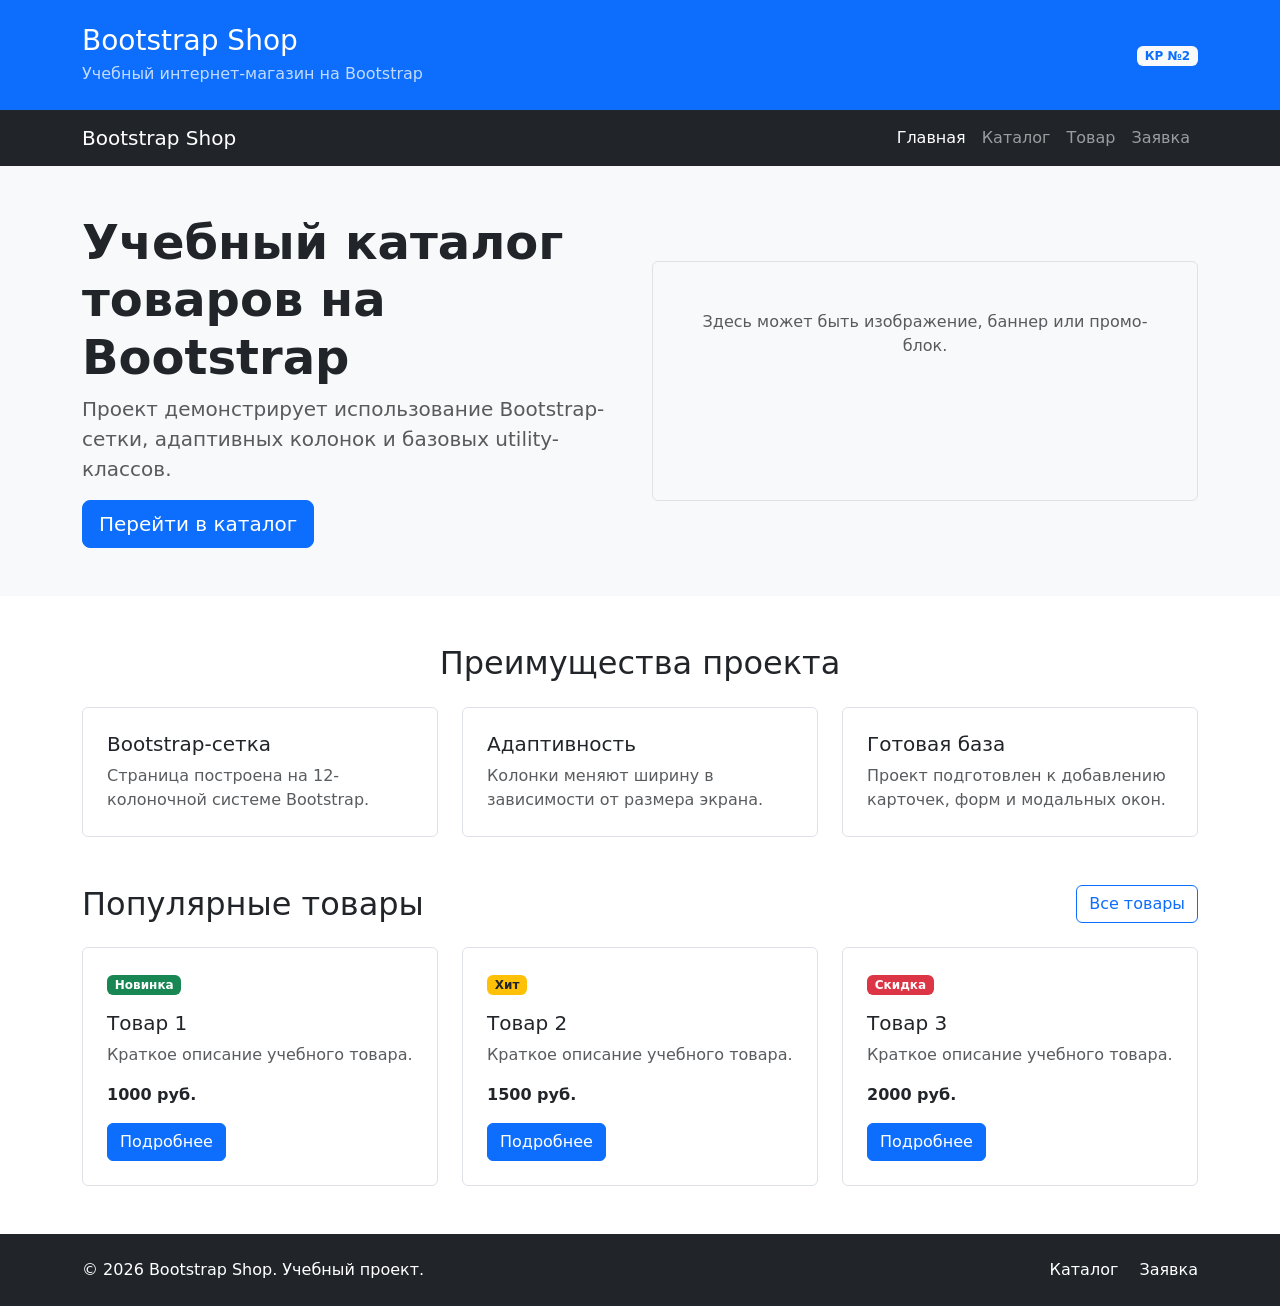
==== index.html @ b931f5eb "feat: create Bootstrap grid homepage" ====
<!DOCTYPE html>
<html lang="ru">
<head>
  <meta charset="UTF-8">
  <meta name="viewport" content="width=device-width, initial-scale=1.0">
  <title>Главная — Bootstrap Shop</title>
  <link href="https://cdn.jsdelivr.net/npm/bootstrap@5.3.3/dist/css/bootstrap.min.css" rel="stylesheet">
  <link rel="stylesheet" href="css/custom.css">
</head>
<body>
<header class="bg-primary text-white py-4">
  <div class="container">
    <div class="row align-items-center">
      <div class="col-12 col-md-8">
        <h1 class="h3 mb-1">Bootstrap Shop</h1>
        <p class="mb-0 opacity-75">
          Учебный интернет-магазин на Bootstrap
        </p>
      </div>

      <div class="col-12 col-md-4 text-md-end mt-3 mt-md-0">
        <span class="badge bg-light text-primary">
          КР №2
        </span>
      </div>
    </div>
  </div>
</header>

<nav class="navbar navbar-expand-lg navbar-dark bg-dark">
  <div class="container">
    <a class="navbar-brand" href="index.html">Bootstrap Shop</a>

    <button
      class="navbar-toggler"
      type="button"
      data-bs-toggle="collapse"
      data-bs-target="#mainNavbar"
      aria-controls="mainNavbar"
      aria-expanded="false"
      aria-label="Переключить навигацию"
    >
      <span class="navbar-toggler-icon"></span>
    </button>

    <div class="collapse navbar-collapse" id="mainNavbar">
      <ul class="navbar-nav ms-auto">
        <li class="nav-item">
          <a class="nav-link active" aria-current="page" href="index.html">
            Главная
          </a>
        </li>
        <li class="nav-item">
          <a class="nav-link" href="catalog.html">Каталог</a>
        </li>
        <li class="nav-item">
          <a class="nav-link" href="product.html">Товар</a>
        </li>
        <li class="nav-item">
          <a class="nav-link" href="order.html">Заявка</a>
        </li>
      </ul>
    </div>
  </div>
</nav>

<main>
  <section class="container-fluid bg-light py-5">
    <div class="container">
      <div class="row align-items-center g-4">
        <div class="col-12 col-lg-6">
          <h2 class="display-5 fw-bold">
            Учебный каталог товаров на Bootstrap
          </h2>
          <p class="lead text-muted">
            Проект демонстрирует использование Bootstrap-сетки,
            адаптивных колонок и базовых utility-классов.
          </p>
          <a class="btn btn-primary btn-lg" href="catalog.html">
            Перейти в каталог
          </a>
        </div>

        <div class="col-12 col-lg-6">
          <div class="placeholder-box p-5 bg-light border rounded text-center">
            <p class="mb-0 text-muted">
              Здесь может быть изображение, баннер или промо-блок.
            </p>
          </div>
        </div>
      </div>
    </div>
  </section>
<section class="container my-5">
  <h2 class="text-center mb-4">Преимущества проекта</h2>

  <div class="row g-4">
    <div class="col-12 col-md-4">
      <div class="p-4 border rounded h-100 bg-white">
        <h3 class="h5">Bootstrap-сетка</h3>
        <p class="mb-0 text-muted">
          Страница построена на 12-колоночной системе Bootstrap.
        </p>
      </div>
    </div>

    <div class="col-12 col-md-4">
      <div class="p-4 border rounded h-100 bg-white">
        <h3 class="h5">Адаптивность</h3>
        <p class="mb-0 text-muted">
          Колонки меняют ширину в зависимости от размера экрана.
        </p>
      </div>
    </div>

    <div class="col-12 col-md-4">
      <div class="p-4 border rounded h-100 bg-white">
        <h3 class="h5">Готовая база</h3>
        <p class="mb-0 text-muted">
          Проект подготовлен к добавлению карточек, форм и модальных окон.
        </p>
      </div>
    </div>
  </div>
</section>

<section class="container my-5">
  <div class="d-flex justify-content-between align-items-center mb-4">
    <h2 class="mb-0">Популярные товары</h2>
    <a class="btn btn-outline-primary" href="catalog.html">
      Все товары
    </a>
  </div>

  <div class="row g-4">
    <div class="col-12 col-md-6 col-lg-4">
      <div class="border rounded h-100 p-4">
        <span class="badge bg-success mb-3">Новинка</span>
        <h3 class="h5">Товар 1</h3>
        <p class="text-muted">
          Краткое описание учебного товара.
        </p>
        <p class="fw-bold mb-3">1000 руб.</p>
        <a class="btn btn-primary" href="product.html">
          Подробнее
        </a>
      </div>
    </div>

    <div class="col-12 col-md-6 col-lg-4">
      <div class="border rounded h-100 p-4">
        <span class="badge bg-warning text-dark mb-3">Хит</span>
        <h3 class="h5">Товар 2</h3>
        <p class="text-muted">
          Краткое описание учебного товара.
        </p>
        <p class="fw-bold mb-3">1500 руб.</p>
        <a class="btn btn-primary" href="product.html">
          Подробнее
        </a>
      </div>
    </div>

    <div class="col-12 col-md-6 col-lg-4">
      <div class="border rounded h-100 p-4">
        <span class="badge bg-danger mb-3">Скидка</span>
        <h3 class="h5">Товар 3</h3>
        <p class="text-muted">
          Краткое описание учебного товара.
        </p>
        <p class="fw-bold mb-3">2000 руб.</p>
        <a class="btn btn-primary" href="product.html">
          Подробнее
        </a>
      </div>
    </div>
  </div>
</section>
</main>

<footer class="bg-dark text-white py-4 mt-5">
  <div class="container">
    <div class="row align-items-center g-3">
      <div class="col-12 col-md-6">
        <p class="mb-0">
          &copy; 2026 Bootstrap Shop. Учебный проект.
        </p>
      </div>

      <div class="col-12 col-md-6 text-md-end">
        <a class="text-white text-decoration-none me-3" href="catalog.html">
          Каталог
        </a>
        <a class="text-white text-decoration-none" href="order.html">
          Заявка
        </a>
      </div>
    </div>
  </div>
</footer>

<script src="https://cdn.jsdelivr.net/npm/bootstrap@5.3.3/dist/js/bootstrap.bundle.min.js"></script>
</body>
</html>
---- css/custom.css ----
body {
  min-height: 100vh;
}

.placeholder-box {
  min-height: 240px;
}
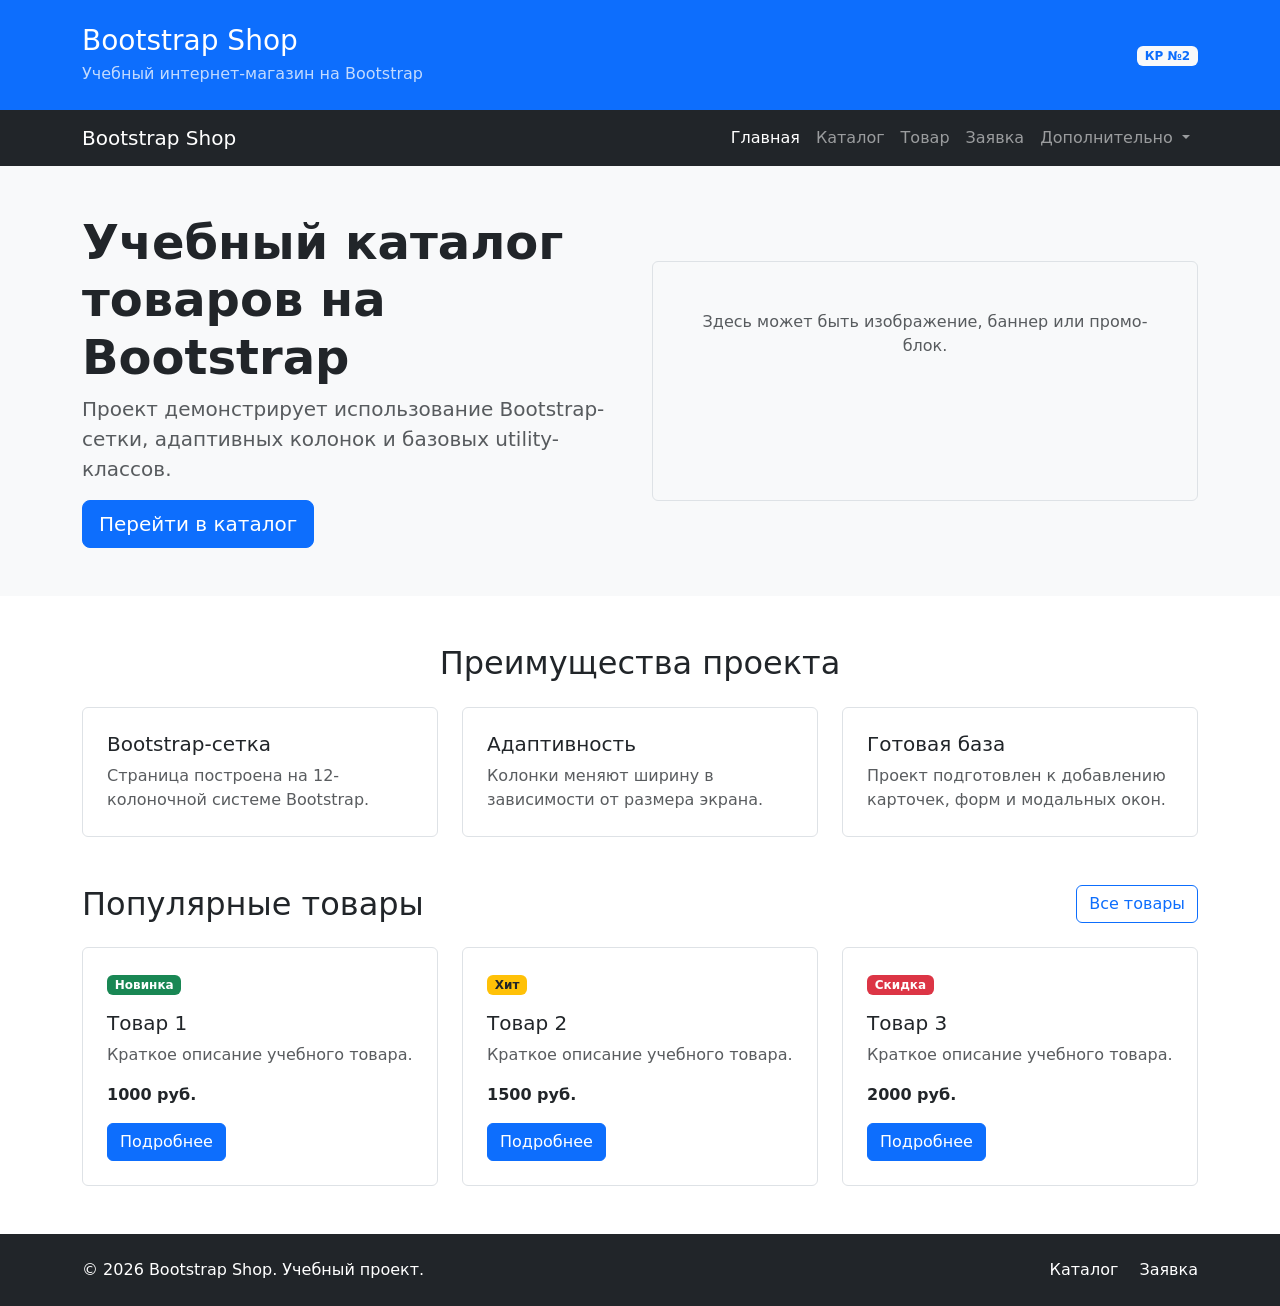
==== commit ff74de49: "feat: add Bootstrap components pages" ====
--- a/index.html
+++ b/index.html
@@ -4,7 +4,7 @@
   <meta charset="UTF-8">
   <meta name="viewport" content="width=device-width, initial-scale=1.0">
   <title>Главная — Bootstrap Shop</title>
-  <link href="https://cdn.jsdelivr.net/npm/bootstrap@5.3.3/dist/css/bootstrap.min.css" rel="stylesheet">
+  <link href="https://cdn.jsdelivr.net/npm/bootstrap@5.3.8/dist/css/bootstrap.min.css" rel="stylesheet">
   <link rel="stylesheet" href="css/custom.css">
 </head>
 <body>
@@ -46,18 +46,36 @@
     <div class="collapse navbar-collapse" id="mainNavbar">
       <ul class="navbar-nav ms-auto">
         <li class="nav-item">
-          <a class="nav-link active" aria-current="page" href="index.html">
-            Главная
+          <a class="nav-link active" aria-current="page" href="index.html">Главная</a>
+        </li>
+
+        <li class="nav-item">
+          <a class="nav-link" href="catalog.html">Каталог</a>
+        </li>
+
+        <li class="nav-item">
+          <a class="nav-link" href="product.html">Товар</a>
+        </li>
+
+        <li class="nav-item">
+          <a class="nav-link" href="order.html">Заявка</a>
+        </li>
+
+        <li class="nav-item dropdown">
+          <a
+            class="nav-link dropdown-toggle"
+            href="#"
+            role="button"
+            data-bs-toggle="dropdown"
+            aria-expanded="false"
+          >
+            Дополнительно
           </a>
-        </li>
-        <li class="nav-item">
-          <a class="nav-link" href="catalog.html">Каталог</a>
-        </li>
-        <li class="nav-item">
-          <a class="nav-link" href="product.html">Товар</a>
-        </li>
-        <li class="nav-item">
-          <a class="nav-link" href="order.html">Заявка</a>
+          <ul class="dropdown-menu">
+            <li><a class="dropdown-item" href="catalog.html">Все товары</a></li>
+            <li><a class="dropdown-item" href="order.html">Оформить заявку</a></li>
+            <li><a class="dropdown-item" href="index.html#popular">Популярное</a></li>
+          </ul>
         </li>
       </ul>
     </div>
@@ -124,7 +142,7 @@
   </div>
 </section>
 
-<section class="container my-5">
+<section class="container my-5" id="popular">
   <div class="d-flex justify-content-between align-items-center mb-4">
     <h2 class="mb-0">Популярные товары</h2>
     <a class="btn btn-outline-primary" href="catalog.html">
@@ -199,6 +217,6 @@
   </div>
 </footer>
 
-<script src="https://cdn.jsdelivr.net/npm/bootstrap@5.3.3/dist/js/bootstrap.bundle.min.js"></script>
+<script src="https://cdn.jsdelivr.net/npm/bootstrap@5.3.8/dist/js/bootstrap.bundle.min.js"></script>
 </body>
 </html>
--- a/css/custom.css
+++ b/css/custom.css
@@ -5,3 +5,12 @@
 .placeholder-box {
   min-height: 240px;
 }
+
+.placeholder-image {
+  min-height: 320px;
+}
+
+.card-img-top {
+  height: 180px;
+  object-fit: cover;
+}
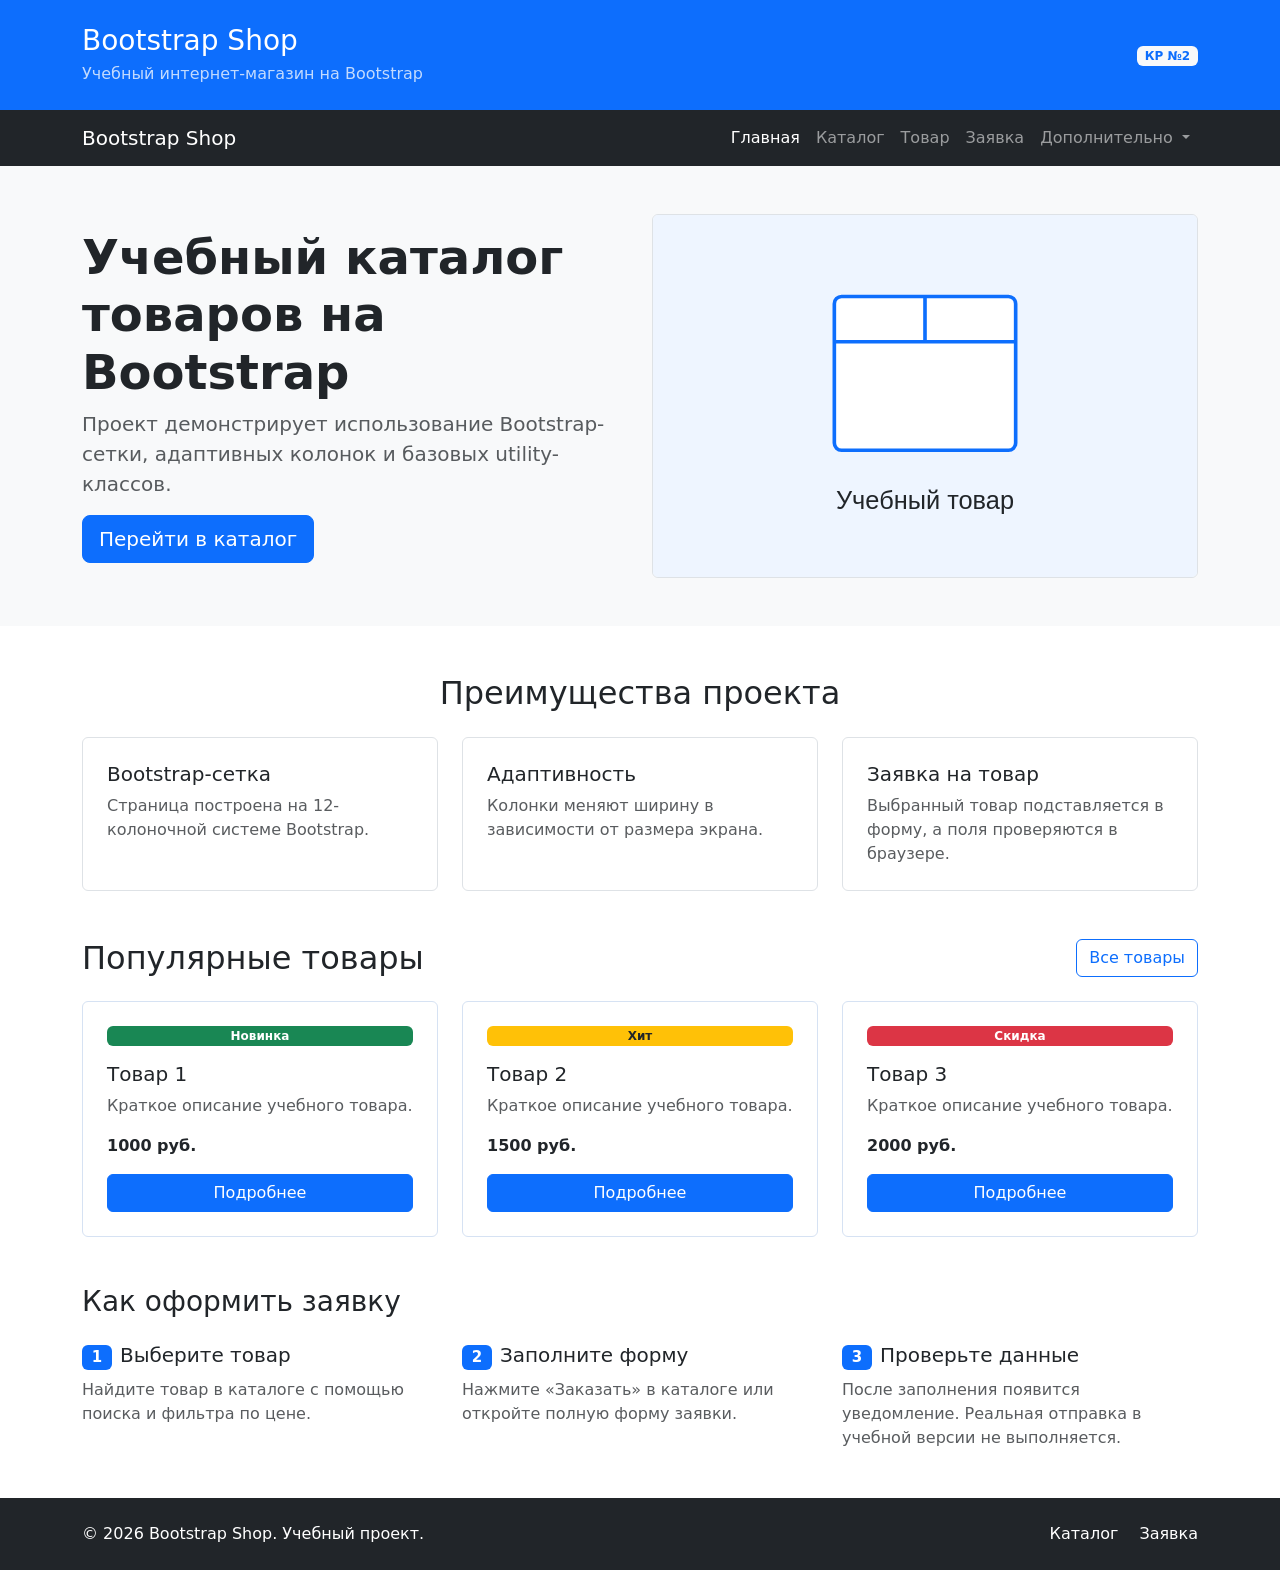
==== commit 1e1594b7: "feat: complete independent improvements for control work 2" ====
--- a/index.html
+++ b/index.html
@@ -4,7 +4,7 @@
   <meta charset="UTF-8">
   <meta name="viewport" content="width=device-width, initial-scale=1.0">
   <title>Главная — Bootstrap Shop</title>
-  <link href="https://cdn.jsdelivr.net/npm/bootstrap@5.3.8/dist/css/bootstrap.min.css" rel="stylesheet">
+  <link href="vendor/bootstrap/css/bootstrap.min.css" rel="stylesheet">
   <link rel="stylesheet" href="css/custom.css">
 </head>
 <body>
@@ -100,11 +100,7 @@
         </div>
 
         <div class="col-12 col-lg-6">
-          <div class="placeholder-box p-5 bg-light border rounded text-center">
-            <p class="mb-0 text-muted">
-              Здесь может быть изображение, баннер или промо-блок.
-            </p>
-          </div>
+          <img src="images/product.svg" class="img-fluid rounded border" alt="Учебное изображение товара" width="600" height="400">
         </div>
       </div>
     </div>
@@ -133,9 +129,9 @@
 
     <div class="col-12 col-md-4">
       <div class="p-4 border rounded h-100 bg-white">
-        <h3 class="h5">Готовая база</h3>
+        <h3 class="h5">Заявка на товар</h3>
         <p class="mb-0 text-muted">
-          Проект подготовлен к добавлению карточек, форм и модальных окон.
+          Выбранный товар подставляется в форму, а поля проверяются в браузере.
         </p>
       </div>
     </div>
@@ -143,7 +139,7 @@
 </section>
 
 <section class="container my-5" id="popular">
-  <div class="d-flex justify-content-between align-items-center mb-4">
+  <div class="d-flex flex-column flex-sm-row justify-content-between align-items-sm-center gap-3 mb-4">
     <h2 class="mb-0">Популярные товары</h2>
     <a class="btn btn-outline-primary" href="catalog.html">
       Все товары
@@ -152,45 +148,63 @@
 
   <div class="row g-4">
     <div class="col-12 col-md-6 col-lg-4">
-      <div class="border rounded h-100 p-4">
+      <div class="card product-card h-100 p-4">
         <span class="badge bg-success mb-3">Новинка</span>
         <h3 class="h5">Товар 1</h3>
         <p class="text-muted">
           Краткое описание учебного товара.
         </p>
         <p class="fw-bold mb-3">1000 руб.</p>
-        <a class="btn btn-primary" href="product.html">
+        <a class="btn btn-primary" href="product.html?product=product-1">
           Подробнее
         </a>
       </div>
     </div>
 
     <div class="col-12 col-md-6 col-lg-4">
-      <div class="border rounded h-100 p-4">
+      <div class="card product-card h-100 p-4">
         <span class="badge bg-warning text-dark mb-3">Хит</span>
         <h3 class="h5">Товар 2</h3>
         <p class="text-muted">
           Краткое описание учебного товара.
         </p>
         <p class="fw-bold mb-3">1500 руб.</p>
-        <a class="btn btn-primary" href="product.html">
+        <a class="btn btn-primary" href="product.html?product=product-2">
           Подробнее
         </a>
       </div>
     </div>
 
     <div class="col-12 col-md-6 col-lg-4">
-      <div class="border rounded h-100 p-4">
+      <div class="card product-card h-100 p-4">
         <span class="badge bg-danger mb-3">Скидка</span>
         <h3 class="h5">Товар 3</h3>
         <p class="text-muted">
           Краткое описание учебного товара.
         </p>
         <p class="fw-bold mb-3">2000 руб.</p>
-        <a class="btn btn-primary" href="product.html">
+        <a class="btn btn-primary" href="product.html?product=product-3">
           Подробнее
         </a>
       </div>
+    </div>
+  </div>
+</section>
+
+<section class="container my-5" aria-labelledby="order-steps-title">
+  <h2 id="order-steps-title" class="h3 mb-4">Как оформить заявку</h2>
+  <div class="row g-4">
+    <div class="col-12 col-md-4">
+      <h3 class="h5"><span class="badge bg-primary me-2">1</span>Выберите товар</h3>
+      <p class="text-muted mb-0">Найдите товар в каталоге с помощью поиска и фильтра по цене.</p>
+    </div>
+    <div class="col-12 col-md-4">
+      <h3 class="h5"><span class="badge bg-primary me-2">2</span>Заполните форму</h3>
+      <p class="text-muted mb-0">Нажмите «Заказать» в каталоге или откройте полную форму заявки.</p>
+    </div>
+    <div class="col-12 col-md-4">
+      <h3 class="h5"><span class="badge bg-primary me-2">3</span>Проверьте данные</h3>
+      <p class="text-muted mb-0">После заполнения появится уведомление. Реальная отправка в учебной версии не выполняется.</p>
     </div>
   </div>
 </section>
@@ -217,6 +231,7 @@
   </div>
 </footer>
 
-<script src="https://cdn.jsdelivr.net/npm/bootstrap@5.3.8/dist/js/bootstrap.bundle.min.js"></script>
+<script src="vendor/bootstrap/js/bootstrap.bundle.min.js"></script>
+  <script src="js/main.js"></script>
 </body>
 </html>
--- a/css/custom.css
+++ b/css/custom.css
@@ -2,15 +2,41 @@
   min-height: 100vh;
 }
 
-.placeholder-box {
-  min-height: 240px;
+.card-img-top {
+  height: 180px;
+  object-fit: contain;
+  background-color: #eef5ff;
 }
 
-.placeholder-image {
-  min-height: 320px;
+.product-card {
+  border-color: #d6e2f3;
 }
 
-.card-img-top {
-  height: 180px;
-  object-fit: cover;
+.catalog-filters {
+  border-color: #d6e2f3 !important;
 }
+
+.toast-container {
+  max-width: 100%;
+}
+
+.toast {
+  width: 360px;
+  max-width: 100%;
+}
+
+@media (hover: hover) {
+  .product-card:hover {
+    border-color: #0d6efd;
+  }
+}
+
+@media (max-width: 575.98px) {
+  .card-img-top {
+    height: 160px;
+  }
+
+  .modal-footer .btn {
+    flex: 1;
+  }
+}
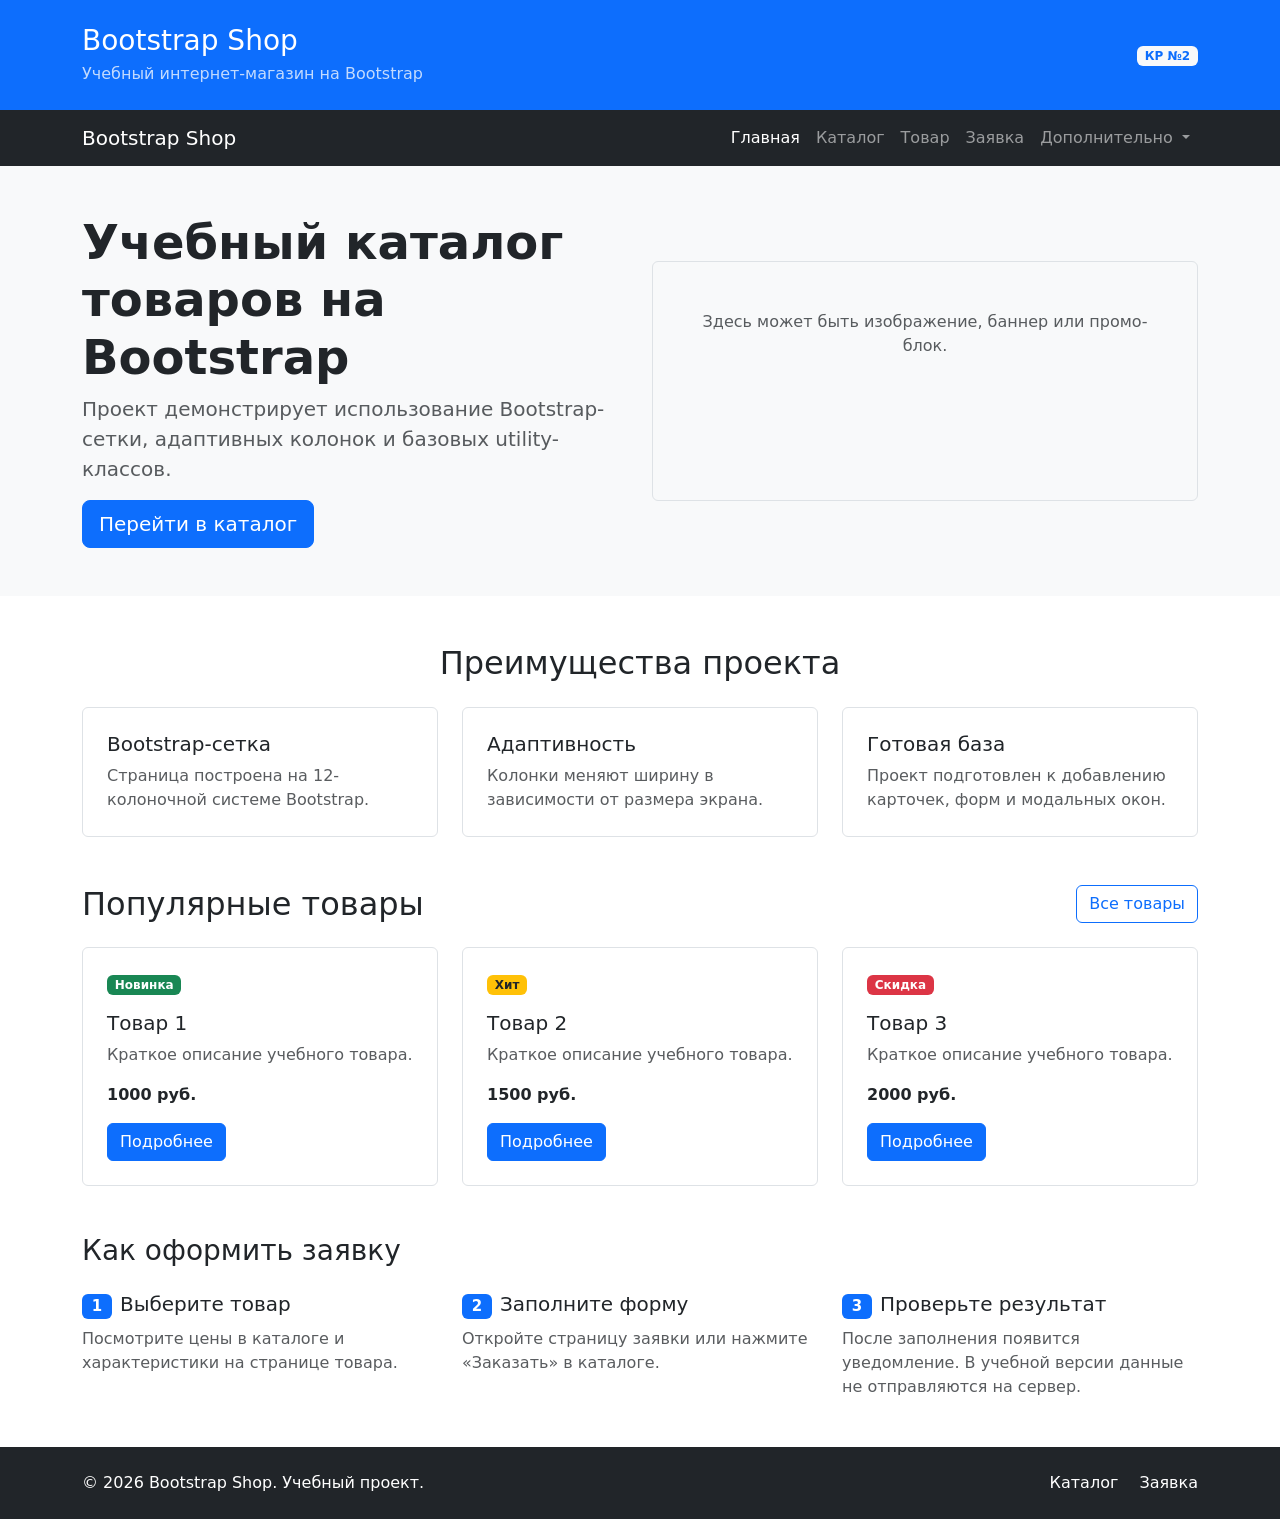
==== commit 40ee0e07: "fix: preserve practice examples and simplify additions" ====
--- a/index.html
+++ b/index.html
@@ -6,6 +6,8 @@
   <title>Главная — Bootstrap Shop</title>
   <link href="vendor/bootstrap/css/bootstrap.min.css" rel="stylesheet">
   <link rel="stylesheet" href="css/custom.css">
+  <!-- Самостоятельное дополнение: дополнительные стили -->
+  <link rel="stylesheet" href="css/extra.css">
 </head>
 <body>
 <header class="bg-primary text-white py-4">
@@ -100,7 +102,11 @@
         </div>
 
         <div class="col-12 col-lg-6">
-          <img src="images/product.svg" class="img-fluid rounded border" alt="Учебное изображение товара" width="600" height="400">
+          <div class="placeholder-box p-5 bg-light border rounded text-center">
+            <p class="mb-0 text-muted">
+              Здесь может быть изображение, баннер или промо-блок.
+            </p>
+          </div>
         </div>
       </div>
     </div>
@@ -129,9 +135,9 @@
 
     <div class="col-12 col-md-4">
       <div class="p-4 border rounded h-100 bg-white">
-        <h3 class="h5">Заявка на товар</h3>
+        <h3 class="h5">Готовая база</h3>
         <p class="mb-0 text-muted">
-          Выбранный товар подставляется в форму, а поля проверяются в браузере.
+          Проект подготовлен к добавлению карточек, форм и модальных окон.
         </p>
       </div>
     </div>
@@ -139,7 +145,7 @@
 </section>
 
 <section class="container my-5" id="popular">
-  <div class="d-flex flex-column flex-sm-row justify-content-between align-items-sm-center gap-3 mb-4">
+  <div class="d-flex justify-content-between align-items-center mb-4">
     <h2 class="mb-0">Популярные товары</h2>
     <a class="btn btn-outline-primary" href="catalog.html">
       Все товары
@@ -148,42 +154,42 @@
 
   <div class="row g-4">
     <div class="col-12 col-md-6 col-lg-4">
-      <div class="card product-card h-100 p-4">
+      <div class="border rounded h-100 p-4">
         <span class="badge bg-success mb-3">Новинка</span>
         <h3 class="h5">Товар 1</h3>
         <p class="text-muted">
           Краткое описание учебного товара.
         </p>
         <p class="fw-bold mb-3">1000 руб.</p>
-        <a class="btn btn-primary" href="product.html?product=product-1">
+        <a class="btn btn-primary" href="product.html">
           Подробнее
         </a>
       </div>
     </div>
 
     <div class="col-12 col-md-6 col-lg-4">
-      <div class="card product-card h-100 p-4">
+      <div class="border rounded h-100 p-4">
         <span class="badge bg-warning text-dark mb-3">Хит</span>
         <h3 class="h5">Товар 2</h3>
         <p class="text-muted">
           Краткое описание учебного товара.
         </p>
         <p class="fw-bold mb-3">1500 руб.</p>
-        <a class="btn btn-primary" href="product.html?product=product-2">
+        <a class="btn btn-primary" href="product.html">
           Подробнее
         </a>
       </div>
     </div>
 
     <div class="col-12 col-md-6 col-lg-4">
-      <div class="card product-card h-100 p-4">
+      <div class="border rounded h-100 p-4">
         <span class="badge bg-danger mb-3">Скидка</span>
         <h3 class="h5">Товар 3</h3>
         <p class="text-muted">
           Краткое описание учебного товара.
         </p>
         <p class="fw-bold mb-3">2000 руб.</p>
-        <a class="btn btn-primary" href="product.html?product=product-3">
+        <a class="btn btn-primary" href="product.html">
           Подробнее
         </a>
       </div>
@@ -191,23 +197,25 @@
   </div>
 </section>
 
-<section class="container my-5" aria-labelledby="order-steps-title">
-  <h2 id="order-steps-title" class="h3 mb-4">Как оформить заявку</h2>
+<!-- Самостоятельное дополнение: порядок оформления заявки -->
+<section class="container my-5" id="order-steps">
+  <h2 class="h3 mb-4">Как оформить заявку</h2>
   <div class="row g-4">
     <div class="col-12 col-md-4">
       <h3 class="h5"><span class="badge bg-primary me-2">1</span>Выберите товар</h3>
-      <p class="text-muted mb-0">Найдите товар в каталоге с помощью поиска и фильтра по цене.</p>
+      <p class="text-muted mb-0">Посмотрите цены в каталоге и характеристики на странице товара.</p>
     </div>
     <div class="col-12 col-md-4">
       <h3 class="h5"><span class="badge bg-primary me-2">2</span>Заполните форму</h3>
-      <p class="text-muted mb-0">Нажмите «Заказать» в каталоге или откройте полную форму заявки.</p>
-    </div>
-    <div class="col-12 col-md-4">
-      <h3 class="h5"><span class="badge bg-primary me-2">3</span>Проверьте данные</h3>
-      <p class="text-muted mb-0">После заполнения появится уведомление. Реальная отправка в учебной версии не выполняется.</p>
+      <p class="text-muted mb-0">Откройте страницу заявки или нажмите «Заказать» в каталоге.</p>
+    </div>
+    <div class="col-12 col-md-4">
+      <h3 class="h5"><span class="badge bg-primary me-2">3</span>Проверьте результат</h3>
+      <p class="text-muted mb-0">После заполнения появится уведомление. В учебной версии данные не отправляются на сервер.</p>
     </div>
   </div>
 </section>
+<!-- Конец самостоятельного дополнения -->
 </main>
 
 <footer class="bg-dark text-white py-4 mt-5">
@@ -232,6 +240,5 @@
 </footer>
 
 <script src="vendor/bootstrap/js/bootstrap.bundle.min.js"></script>
-  <script src="js/main.js"></script>
 </body>
 </html>
--- a/css/custom.css
+++ b/css/custom.css
@@ -2,41 +2,15 @@
   min-height: 100vh;
 }
 
+.placeholder-box {
+  min-height: 240px;
+}
+
+.placeholder-image {
+  min-height: 320px;
+}
+
 .card-img-top {
   height: 180px;
-  object-fit: contain;
-  background-color: #eef5ff;
+  object-fit: cover;
 }
-
-.product-card {
-  border-color: #d6e2f3;
-}
-
-.catalog-filters {
-  border-color: #d6e2f3 !important;
-}
-
-.toast-container {
-  max-width: 100%;
-}
-
-.toast {
-  width: 360px;
-  max-width: 100%;
-}
-
-@media (hover: hover) {
-  .product-card:hover {
-    border-color: #0d6efd;
-  }
-}
-
-@media (max-width: 575.98px) {
-  .card-img-top {
-    height: 160px;
-  }
-
-  .modal-footer .btn {
-    flex: 1;
-  }
-}
--- a/css/extra.css
+++ b/css/extra.css
@@ -0,0 +1,33 @@
+/* Самостоятельные стили. Исходный custom.css сохранён. */
+.card {
+  border-color: #d6e2f3;
+}
+
+.d-flex.gap-2 {
+  flex-wrap: wrap;
+}
+
+.toast-container {
+  max-width: 100%;
+}
+
+.toast {
+  max-width: 100%;
+}
+
+#orderModal .modal-content {
+  max-height: calc(100vh - 2rem);
+}
+
+#orderModal .modal-body {
+  overflow-y: auto;
+}
+
+@media (max-width: 575.98px) {
+  main > .d-flex,
+  #popular > .d-flex {
+    flex-direction: column;
+    align-items: stretch !important;
+    gap: 1rem;
+  }
+}
